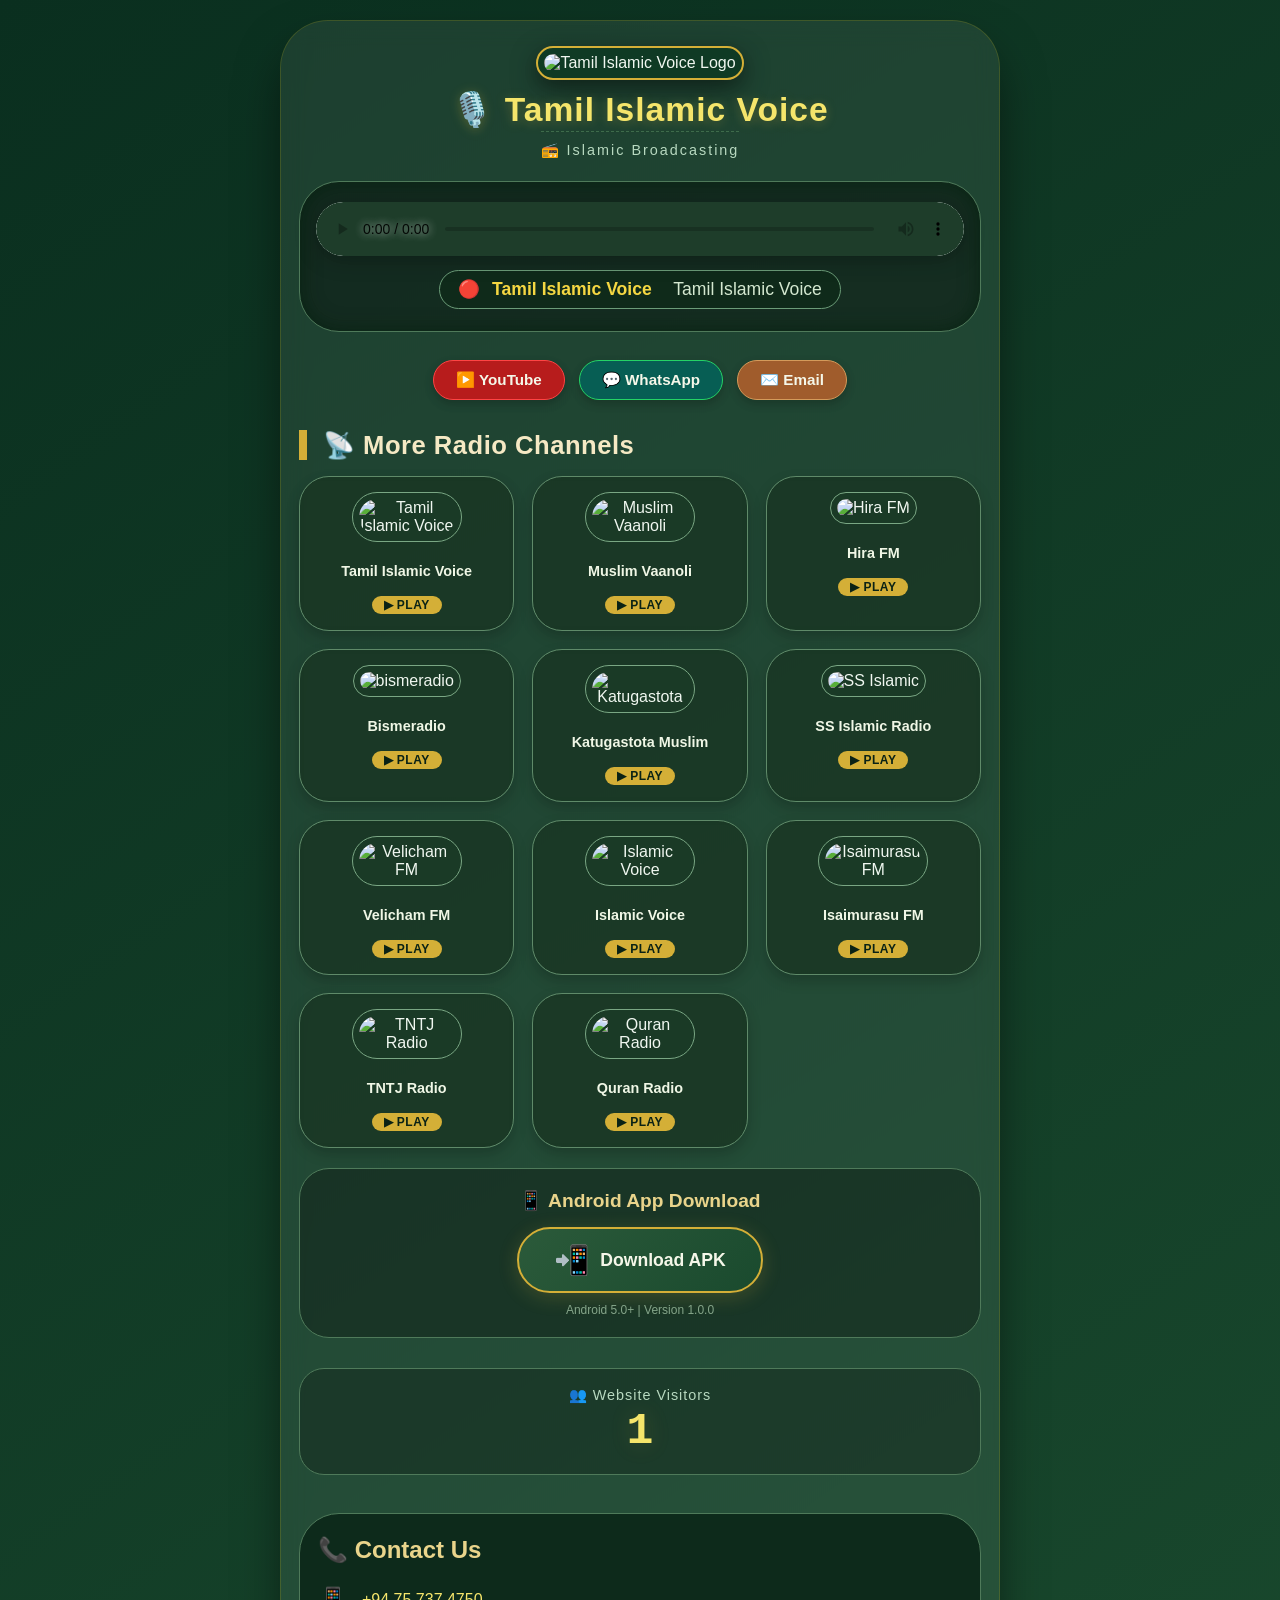
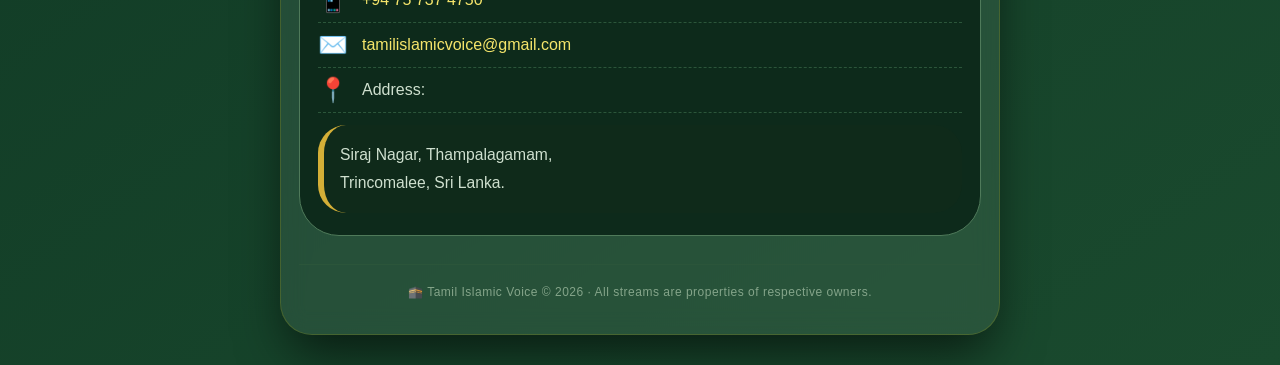
==== index.html @ 60c8330a "Update index.html" ====
<!DOCTYPE html>
<html lang="en">
<head>
    <meta charset="UTF-8">
    <meta name="viewport" content="width=device-width, initial-scale=1.0, maximum-scale=1.0, user-scalable=yes">
    <title>Tamil Islamic Voice - Live Radio</title>
    
    <!-- Favicon -->
    <link rel="icon" type="image/png" sizes="32x32" href="https://i.ibb.co/j9cNH1jT/Gemini-Generated-Image-d5wlnid5wlnid5wl.png">
    <link rel="apple-touch-icon" sizes="180x180" href="https://i.ibb.co/j9cNH1jT/Gemini-Generated-Image-d5wlnid5wlnid5wl.png">
    <link rel="shortcut icon" href="https://i.ibb.co/j9cNH1jT/Gemini-Generated-Image-d5wlnid5wlnid5wl.png">
    
    <!-- Android App Download Meta Tags -->
    <meta name="mobile-web-app-capable" content="yes">
    <meta name="apple-mobile-web-app-capable" content="yes">
    <meta name="apple-mobile-web-app-status-bar-style" content="black-translucent">
    
    <style>
        * {
            margin: 0;
            padding: 0;
            box-sizing: border-box;
            font-family: 'Segoe UI', Tahoma, Geneva, Verdana, sans-serif;
        }

        body {
            background: linear-gradient(145deg, #0a2f1f 0%, #1a4a2e 100%);
            color: #f0f7f0;
            padding: 20px 15px 30px;
            min-height: 100vh;
        }

        /* Main Container */
        .container {
            max-width: 720px;
            margin: 0 auto;
            background: rgba(255, 255, 255, 0.07);
            backdrop-filter: blur(12px);
            -webkit-backdrop-filter: blur(12px);
            border-radius: 48px 48px 32px 32px;
            padding: 25px 18px 35px;
            box-shadow: 0 25px 50px -8px rgba(0, 0, 0, 0.6);
            border: 1px solid rgba(255, 215, 0, 0.15);
        }

        /* Header Logo & Title */
        .header {
            text-align: center;
            margin-bottom: 18px;
        }

        .header img {
            width: 100%;
            max-width: 280px;
            height: auto;
            border-radius: 32px;
            box-shadow: 0 8px 24px rgba(0, 0, 0, 0.5);
            border: 2px solid #d4af37;
            background: #0f3a24;
            padding: 6px;
        }

        .radio-name {
            font-size: 2.1rem;
            font-weight: 700;
            letter-spacing: 1px;
            color: #f5e56b;
            text-shadow: 0 2px 12px rgba(212, 175, 55, 0.3);
            margin-top: 10px;
            word-break: break-word;
        }

        .sub-caption {
            font-size: 0.9rem;
            color: #b8d9c0;
            margin-top: 2px;
            letter-spacing: 2px;
            border-top: 1px dashed #3e6b4b;
            padding-top: 10px;
            display: inline-block;
        }

        /* Main Player Card */
        .player-card {
            background: rgba(0, 0, 0, 0.35);
            border-radius: 40px;
            padding: 20px 16px 22px;
            margin: 22px 0 28px;
            border: 1px solid #4f7a5a;
            box-shadow: inset 0 0 20px rgba(0, 30, 10, 0.6);
        }

        .player-card audio {
            width: 100%;
            height: 54px;
            border-radius: 60px;
            outline: none;
            background: #1e3d2a;
            filter: drop-shadow(0 4px 10px #00000044);
        }

        .player-card audio::-webkit-media-controls-panel {
            background: #1e3d2a;
            border-radius: 60px;
        }

        .now-playing {
            display: flex;
            align-items: center;
            gap: 12px;
            justify-content: center;
            margin-top: 10px;
            font-size: 1.1rem;
            color: #d4e8d0;
            background: #0f2a1a;
            padding: 8px 18px;
            border-radius: 60px;
            width: fit-content;
            margin-left: auto;
            margin-right: auto;
            border: 1px solid #6b9c78;
        }

        .now-playing span {
            color: #f5d742;
            font-weight: 600;
        }

        /* Buttons Row */
        .action-row {
            display: flex;
            flex-wrap: wrap;
            justify-content: center;
            gap: 14px;
            margin: 16px 0 24px;
        }

        .action-btn {
            background: #2b5a3a;
            padding: 10px 22px;
            border-radius: 60px;
            text-decoration: none;
            color: #f5f7e9;
            font-weight: 600;
            font-size: 0.95rem;
            display: inline-flex;
            align-items: center;
            gap: 8px;
            border: 1px solid #7daa87;
            transition: 0.25s ease;
            box-shadow: 0 4px 10px #00000033;
        }

        .action-btn i {
            font-size: 1.2rem;
        }

        .action-btn:hover {
            background: #3c7a4e;
            transform: scale(1.02);
            border-color: #e4c348;
        }

        .whatsapp-btn {
            background: #075e54;
            border-color: #25d366;
        }

        .whatsapp-btn:hover {
            background: #128c7e;
        }

        .youtube-btn {
            background: #b71c1c;
            border-color: #ff4444;
        }

        .youtube-btn:hover {
            background: #d32f2f;
        }

        /* Channel Grid */
        .section-title {
            font-size: 1.6rem;
            font-weight: 700;
            margin: 30px 0 16px;
            border-left: 8px solid #d4af37;
            padding-left: 16px;
            color: #f5e9c4;
            letter-spacing: 0.5px;
        }

        .channel-grid {
            display: grid;
            grid-template-columns: repeat(auto-fill, minmax(160px, 1fr));
            gap: 18px;
            margin-bottom: 18px;
        }

        .channel-card {
            background: rgba(20, 48, 30, 0.75);
            backdrop-filter: blur(4px);
            border-radius: 30px;
            padding: 15px 8px 16px;
            text-align: center;
            border: 1px solid #5f8a69;
            transition: 0.2s ease;
            box-shadow: 0 6px 14px #00000033;
            cursor: pointer;
        }

        .channel-card:hover {
            transform: translateY(-5px);
            background: #2f5e3f;
            border-color: #d4af37;
        }

        .channel-card img {
            width: 100%;
            max-width: 110px;
            height: auto;
            aspect-ratio: 1/1;
            object-fit: contain;
            border-radius: 30px;
            background: #1a3a26;
            padding: 6px;
            margin-bottom: 8px;
            border: 1px solid #7aa784;
        }

        .channel-card .ch-name {
            font-size: 0.9rem;
            font-weight: 600;
            color: #f0f7e6;
            line-height: 1.3;
            word-break: break-word;
            min-height: 42px;
            display: flex;
            align-items: center;
            justify-content: center;
        }

        .play-icon {
            font-size: 0.75rem;
            background: #d4af37;
            color: #0a2215;
            padding: 2px 12px;
            border-radius: 40px;
            display: inline-block;
            margin-top: 4px;
            font-weight: 700;
            letter-spacing: 0.5px;
        }

        /* Contact & Address */
        .contact-section {
            margin-top: 38px;
            background: #0d2a1b;
            border-radius: 40px;
            padding: 22px 18px;
            border: 1px solid #4f7a5a;
        }

        .contact-section h3 {
            color: #e9d48b;
            font-size: 1.5rem;
            margin-bottom: 14px;
            display: flex;
            align-items: center;
            gap: 10px;
        }

        .contact-item {
            display: flex;
            align-items: center;
            gap: 14px;
            font-size: 1rem;
            padding: 8px 0;
            border-bottom: 1px dashed #2b553a;
            color: #d6e8d0;
        }

        .contact-item:last-child {
            border-bottom: none;
        }

        .contact-item a {
            color: #f5e56b;
            text-decoration: none;
            font-weight: 500;
        }

        .contact-item a:hover {
            text-decoration: underline;
            color: #fff5b0;
        }

        .address-box {
            margin-top: 12px;
            background: #0f2a1a;
            padding: 16px 16px;
            border-radius: 28px;
            border-left: 6px solid #d4af37;
            font-style: normal;
            line-height: 1.8;
            font-size: 0.98rem;
            color: #cfe0cf;
        }

        .footer-note {
            text-align: center;
            margin-top: 28px;
            font-size: 0.75rem;
            color: #85a58a;
            letter-spacing: 0.5px;
            border-top: 1px solid #2b553a;
            padding-top: 20px;
        }

        /* ============================================
           VISITOR COUNTER - ABOVE CONTACT US
           ============================================ */
        .visitor-counter {
            margin-top: 30px;
            padding: 18px 15px;
            background: rgba(0, 0, 0, 0.25);
            border-radius: 25px;
            border: 1px solid #4f7a5a;
            text-align: center;
        }

        .visitor-counter .counter-label {
            color: #b8d9c0;
            font-size: 0.9rem;
            letter-spacing: 1px;
        }

        .visitor-counter .counter-number {
            font-size: 2.8rem;
            font-weight: 700;
            color: #f5e56b;
            text-shadow: 0 0 25px rgba(212, 175, 55, 0.2);
            font-family: 'Courier New', monospace;
            margin-top: 2px;
        }

        .visitor-counter .counter-number .digit {
            display: inline-block;
            min-width: 35px;
            animation: countPulse 0.3s ease;
        }

        @keyframes countPulse {
            0% { transform: scale(0.8); opacity: 0.5; }
            50% { transform: scale(1.2); }
            100% { transform: scale(1); opacity: 1; }
        }

        /* ============================================
           ANDROID APP DOWNLOAD - BOTTOM SECTION
           ============================================ */
        .android-download-section {
            margin-top: 20px;
            padding: 20px 16px;
            background: rgba(0, 0, 0, 0.3);
            border-radius: 30px;
            border: 1px solid #4f7a5a;
            text-align: center;
        }

        .android-download-section h4 {
            color: #e9d48b;
            font-size: 1.2rem;
            margin-bottom: 15px;
        }

        .android-download-section .download-bottom-btn {
            display: inline-flex;
            align-items: center;
            gap: 10px;
            background: linear-gradient(135deg, #2b5a3a, #1a4a2e);
            padding: 14px 35px;
            border-radius: 60px;
            border: 2px solid #d4af37;
            color: #f5f7e9;
            text-decoration: none;
            font-weight: 700;
            font-size: 1.1rem;
            transition: all 0.3s ease;
            box-shadow: 0 4px 20px rgba(212, 175, 55, 0.2);
        }

        .android-download-section .download-bottom-btn:hover {
            background: linear-gradient(135deg, #3c7a4e, #2b5a3a);
            transform: scale(1.05);
            box-shadow: 0 6px 30px rgba(212, 175, 55, 0.4);
        }

        .android-download-section .download-bottom-btn .btn-icon {
            font-size: 1.8rem;
        }

        /* responsive */
        @media (max-width: 480px) {
            .container {
                padding: 16px 10px 22px;
            }
            .radio-name {
                font-size: 1.7rem;
            }
            .channel-grid {
                grid-template-columns: repeat(2, 1fr);
                gap: 12px;
            }
            .action-row {
                gap: 10px;
            }
            .action-btn {
                font-size: 0.8rem;
                padding: 8px 14px;
            }
            .player-card audio {
                height: 48px;
            }
            .visitor-counter .counter-number {
                font-size: 2.2rem;
            }
            .android-download-section .download-bottom-btn {
                font-size: 0.95rem;
                padding: 12px 25px;
            }
            .android-download-section .download-bottom-btn .btn-icon {
                font-size: 1.5rem;
            }
        }

        @media (max-width: 380px) {
            .channel-grid {
                grid-template-columns: 1fr 1fr;
                gap: 8px;
            }
            .channel-card img {
                max-width: 80px;
            }
            .visitor-counter .counter-number {
                font-size: 1.8rem;
            }
            .android-download-section .download-bottom-btn {
                font-size: 0.85rem;
                padding: 10px 18px;
            }
            .android-download-section .download-bottom-btn .btn-icon {
                font-size: 1.3rem;
            }
        }
    </style>
</head>
<body>

<div class="container">

    <!-- HEADER -->
    <div class="header">
        <img src="https://i.ibb.co/j9cNH1jT/Gemini-Generated-Image-d5wlnid5wlnid5wl.png" alt="Tamil Islamic Voice Logo">
        <div class="radio-name">🎙️ Tamil Islamic Voice</div>
        <div class="sub-caption">📻 Islamic Broadcasting</div>
    </div>

    <!-- MAIN PLAYER (AUTOPLAY) -->
    <div class="player-card">
        <audio id="mainAudio" controls autoplay>
            <source src="https://stream.muslimvanoli.com:1035/stream" type="audio/mpeg">
            Your browser does not support the audio element.
        </audio>
        <div class="now-playing">
            🔴 <span>Live</span> &nbsp; Tamil Islamic Voice
        </div>
    </div>

    <!-- ACTION BUTTONS -->
    <div class="action-row">
        <a href="https://www.youtube.com/@tamilmuslimtvchannel" target="_blank" class="action-btn youtube-btn">
            ▶️ YouTube
        </a>
        <a href="https://wa.me/94757374750" target="_blank" class="action-btn whatsapp-btn">
            💬 WhatsApp
        </a>
        <a href="mailto:tamilislamicvoice@gmail.com" class="action-btn" style="background:#a05c2c;border-color:#d49a5a;">
            ✉️ Email
        </a>
    </div>

    <!-- ALL RADIO CHANNELS -->
    <div class="section-title">📡 More Radio Channels</div>
    <div class="channel-grid" id="channelGrid">
         <!-- Tamil Islamic Voice -->
        <div class="channel-card" data-url="https://stream.zeno.fm/v6mwdn1kcd0uv">
            <img src="https://i.ibb.co/j9cNH1jT/Gemini-Generated-Image-d5wlnid5wlnid5wl.png" alt="Tamil Islamic Voice">
            <div class="ch-name">Tamil Islamic Voice</div>
            <span class="play-icon">▶ PLAY</span>
        </div>
        <!-- Muslim Vaanoli  (Main) -->
        <div class="channel-card" data-url="https://stream.muslimvanoli.com:1035/stream">
            <img src="https://i.ibb.co/LDsZ49gy/Gemini-Generated-Image-ykk8y4ykk8y4ykk8.png" alt="Muslim Vaanoli">
            <div class="ch-name">Muslim Vaanoli</div>
            <span class="play-icon">▶ PLAY</span>
        </div>
        <!-- Hira FM -->
        <div class="channel-card" data-url="https://hiramediacanada.radioca.st/stream">
            <img src="https://i.ibb.co/jtCjx0m/Gemini-Generated-Image-rwe43grwe43grwe4.png" alt="Hira FM">
            <div class="ch-name">Hira FM</div>
            <span class="play-icon">▶ PLAY</span>
        </div>
        <!-- bismeradio -->
        <div class="channel-card" data-url="https://stream.rcs.revma.com/pcr8x50uty8uv">
            <img src="https://i.ibb.co/j9F9JQnc/Gemini-Generated-Image-okxtetokxtetokxt.png" alt="bismeradio">
            <div class="ch-name">Bismeradio</div>
            <span class="play-icon">▶ PLAY</span>
        </div>
         <!-- Katugastota Muslim Radio -->
        <div class="channel-card" data-url="https://stream.zeno.fm/uxg9gmcarchvv">
            <img src="https://i.ibb.co/b5wdYY5p/Gemini-Generated-Image-9oz6xm9oz6xm9oz6.png" alt="Katugastota">
            <div class="ch-name">Katugastota Muslim</div>
            <span class="play-icon">▶ PLAY</span>
        </div>
        <!-- SS Islamic Radio -->
        <div class="channel-card" data-url="https://cast6.asurahosting.com/proxy/islamicradio/stream">
            <img src="https://i.ibb.co/ychsQwcr/Gemini-Generated-Image-o4oyoqo4oyoqo4oy.png" alt="SS Islamic">
            <div class="ch-name">SS Islamic Radio</div>
            <span class="play-icon">▶ PLAY</span>
        </div>
        <!-- Velicham FM -->
        <div class="channel-card" data-url="https://stream.muslimvanoli.com:1105/stream">
            <img src="https://i.ibb.co/jvw1HRmb/Gemini-Generated-Image-ri04furi04furi04.png" alt="Velicham FM">
            <div class="ch-name">Velicham FM</div>
            <span class="play-icon">▶ PLAY</span>
        </div>
         <!-- Islamic Voice  -->
        <div class="channel-card" data-url="https://cast6.asurahosting.com/proxy/islamicradio/stream">
            <img src="https://i.ibb.co/0RgrY0dY/Gemini-Generated-Image-m9cfhem9cfhem9cf.png" alt="Islamic Voice">
            <div class="ch-name">Islamic Voice</div>
            <span class="play-icon">▶ PLAY</span>
        </div>
             <!-- Isaimurasu FM  -->
        <div class="channel-card" data-url="https://usa8.fastcast4u.com/proxy/isaimurasufm?mp=/1">
           <img src="https://i.ibb.co/8DKhZ3Sf/Gemini-Generated-Image-ogrgjaogrgjaogrg.png" alt="Isaimurasu FM">
            <div class="ch-name">Isaimurasu FM</div>
            <span class="play-icon">▶ PLAY</span>
        </div>
        <!-- TNTJ Radio -->
        <div class="channel-card" data-url="https://stream.zeno.fm/6fhdur9wn0hvv">
            <img src="https://i.ibb.co/rfppCmfZ/Gemini-Generated-Image-hkbd6chkbd6chkbd.jpg" alt="TNTJ Radio">
            <div class="ch-name">TNTJ Radio</div>
            <span class="play-icon">▶ PLAY</span>
        </div>
         <!-- Quran Radio -->
        <div class="channel-card" data-url="https://qurango.net/radio/tarateel">
            <img src="https://i.ibb.co/5gWP1MJv/Gemini-Generated-Image-s2y0ims2y0ims2y0.png" alt="Quran Radio">
            <div class="ch-name">Quran Radio</div>
            <span class="play-icon">▶ PLAY</span>
        </div>
    </div>

    <!-- ANDROID APP DOWNLOAD -->
    <div class="android-download-section">
        <h4>📱 Android App Download</h4>
        <a href="https://github.com/Nisathcxd97/APP/raw/refs/heads/main/TIV(1).apk" class="download-bottom-btn" target="_blank">
            <span class="btn-icon">📲</span>
            Download APK
        </a>
        <div style="margin-top: 10px; font-size: 0.75rem; color: #85a58a;">
            Android 5.0+ | Version 1.0.0
        </div>
    </div>

    <!-- ==========================================
         VISITOR COUNTER - ABOVE CONTACT US
         ========================================== -->
    <div class="visitor-counter">
        <div class="counter-label">👥 Website Visitors</div>
        <div class="counter-number" id="visitorCount">0</div>
    </div>

    <!-- CONTACT & ADDRESS -->
    <div class="contact-section" id="contactSection">
        <h3>📞 Contact Us</h3>
        <div class="contact-item">
            <span style="font-size:1.5rem;">📱</span>
            <a href="https://wa.me/94757374750" target="_blank">+94 75 737 4750</a>
        </div>
        <div class="contact-item">
            <span style="font-size:1.5rem;">✉️</span>
            <a href="mailto:tamilislamicvoice@gmail.com">tamilislamicvoice@gmail.com</a>
        </div>
        <div class="contact-item">
            <span style="font-size:1.5rem;">📍</span>
            <span style="color:#cfe0cf;">Address:</span>
        </div>
        <div class="address-box">
            Siraj Nagar, Thampalagamam,<br>
            Trincomalee, Sri Lanka.
        </div>
    </div>

    <div class="footer-note">
        🕋 Tamil Islamic Voice © 2026 · All streams are properties of respective owners.
    </div>

</div>

<!-- JAVASCRIPT: Channel click to change main audio + Visitor Counter -->
<script>
    (function() {
        const mainAudio = document.getElementById('mainAudio');
        const channelCards = document.querySelectorAll('.channel-card');
        const nowPlayingSpan = document.querySelector('.now-playing span');

        // ============================================
        // VISITOR COUNTER - Using localStorage
        // ============================================
        function updateVisitorCounter() {
            const counterElement = document.getElementById('visitorCount');
            if (!counterElement) return;

            // Get current count from localStorage
            let count = parseInt(localStorage.getItem('tiv_visitor_count')) || 0;
            
            // Check if this is a new visit (session based)
            const sessionKey = 'tiv_visitor_session';
            const today = new Date().toDateString();
            const sessionData = sessionStorage.getItem(sessionKey);
            
            let isNewVisit = false;
            
            if (!sessionData) {
                // New session - count as new visit
                isNewVisit = true;
                sessionStorage.setItem(sessionKey, today);
            } else if (sessionData !== today) {
                // New day - count as new visit
                isNewVisit = true;
                sessionStorage.setItem(sessionKey, today);
            }

            // If it's a new visit, increment the counter
            if (isNewVisit) {
                count += 1;
                localStorage.setItem('tiv_visitor_count', count.toString());
            }

            // Animate the counter
            animateCounter(counterElement, count);
        }

        function animateCounter(element, targetValue) {
            const startValue = 0;
            const duration = 800; // ms
            const startTime = performance.now();

            function updateCounter(currentTime) {
                const elapsed = currentTime - startTime;
                const progress = Math.min(elapsed / duration, 1);
                
                // Ease out cubic
                const eased = 1 - Math.pow(1 - progress, 3);
                const currentValue = Math.floor(startValue + (targetValue - startValue) * eased);
                
                // Format with commas
                element.textContent = currentValue.toLocaleString();
                
                if (progress < 1) {
                    requestAnimationFrame(updateCounter);
                } else {
                    element.textContent = targetValue.toLocaleString();
                }
            }

            requestAnimationFrame(updateCounter);
        }

        // Initialize visitor counter on page load
        updateVisitorCounter();

        // ============================================
        // PLAYER FUNCTIONALITY
        // ============================================

        // function to update the player
        function playChannel(url, channelName) {
            if (!url) return;
            // change src
            mainAudio.src = url;
            mainAudio.load();
            mainAudio.play().catch(err => {
                console.warn('Autoplay blocked or stream issue:', err);
                // still update UI
            });
            // update now playing text
            if (nowPlayingSpan && channelName) {
                nowPlayingSpan.textContent = channelName;
            } else if (nowPlayingSpan) {
                nowPlayingSpan.textContent = 'Live';
            }
        }

        // Add click listeners to channel cards
        channelCards.forEach(card => {
            card.addEventListener('click', function(e) {
                const url = this.getAttribute('data-url');
                const nameElement = this.querySelector('.ch-name');
                let channelName = nameElement ? nameElement.innerText : 'Radio';
                // special case if name is empty
                if (!channelName || channelName.trim() === '') channelName = 'Radio';
                playChannel(url, channelName);
                // optional: highlight effect
                this.style.borderColor = '#f5d742';
                setTimeout(() => {
                    this.style.borderColor = '#5f8a69';
                }, 600);
            });
        });

        // set initial now playing name
        if (nowPlayingSpan) {
            nowPlayingSpan.textContent = 'Tamil Islamic Voice';
        }

        // handle autoplay fallback (some browsers block)
        window.addEventListener('load', function() {
            // ensure main audio is playing
            mainAudio.play().catch(() => {
                // if autoplay blocked, show a subtle hint?
                console.log('Autoplay was blocked by browser. Click any channel to play.');
            });
        });

        // Fix for iOS / Safari: autoplay may need user interaction
        // we add a one-tap listener on body to start audio if not playing
        document.body.addEventListener('touchstart', function initAudio() {
            if (mainAudio.paused) {
                mainAudio.play().catch(() => {});
            }
            // remove listener after first touch
            document.body.removeEventListener('touchstart', initAudio);
        }, { once: true });

        // also for click (desktop)
        document.body.addEventListener('click', function initAudioClick() {
            if (mainAudio.paused) {
                mainAudio.play().catch(() => {});
            }
            document.body.removeEventListener('click', initAudioClick);
        }, { once: true });

        console.log('📻 Tamil Islamic Voice - Live Radio');
        console.log('👥 Visitor Counter active');

    })();
</script>

</body>
</html>
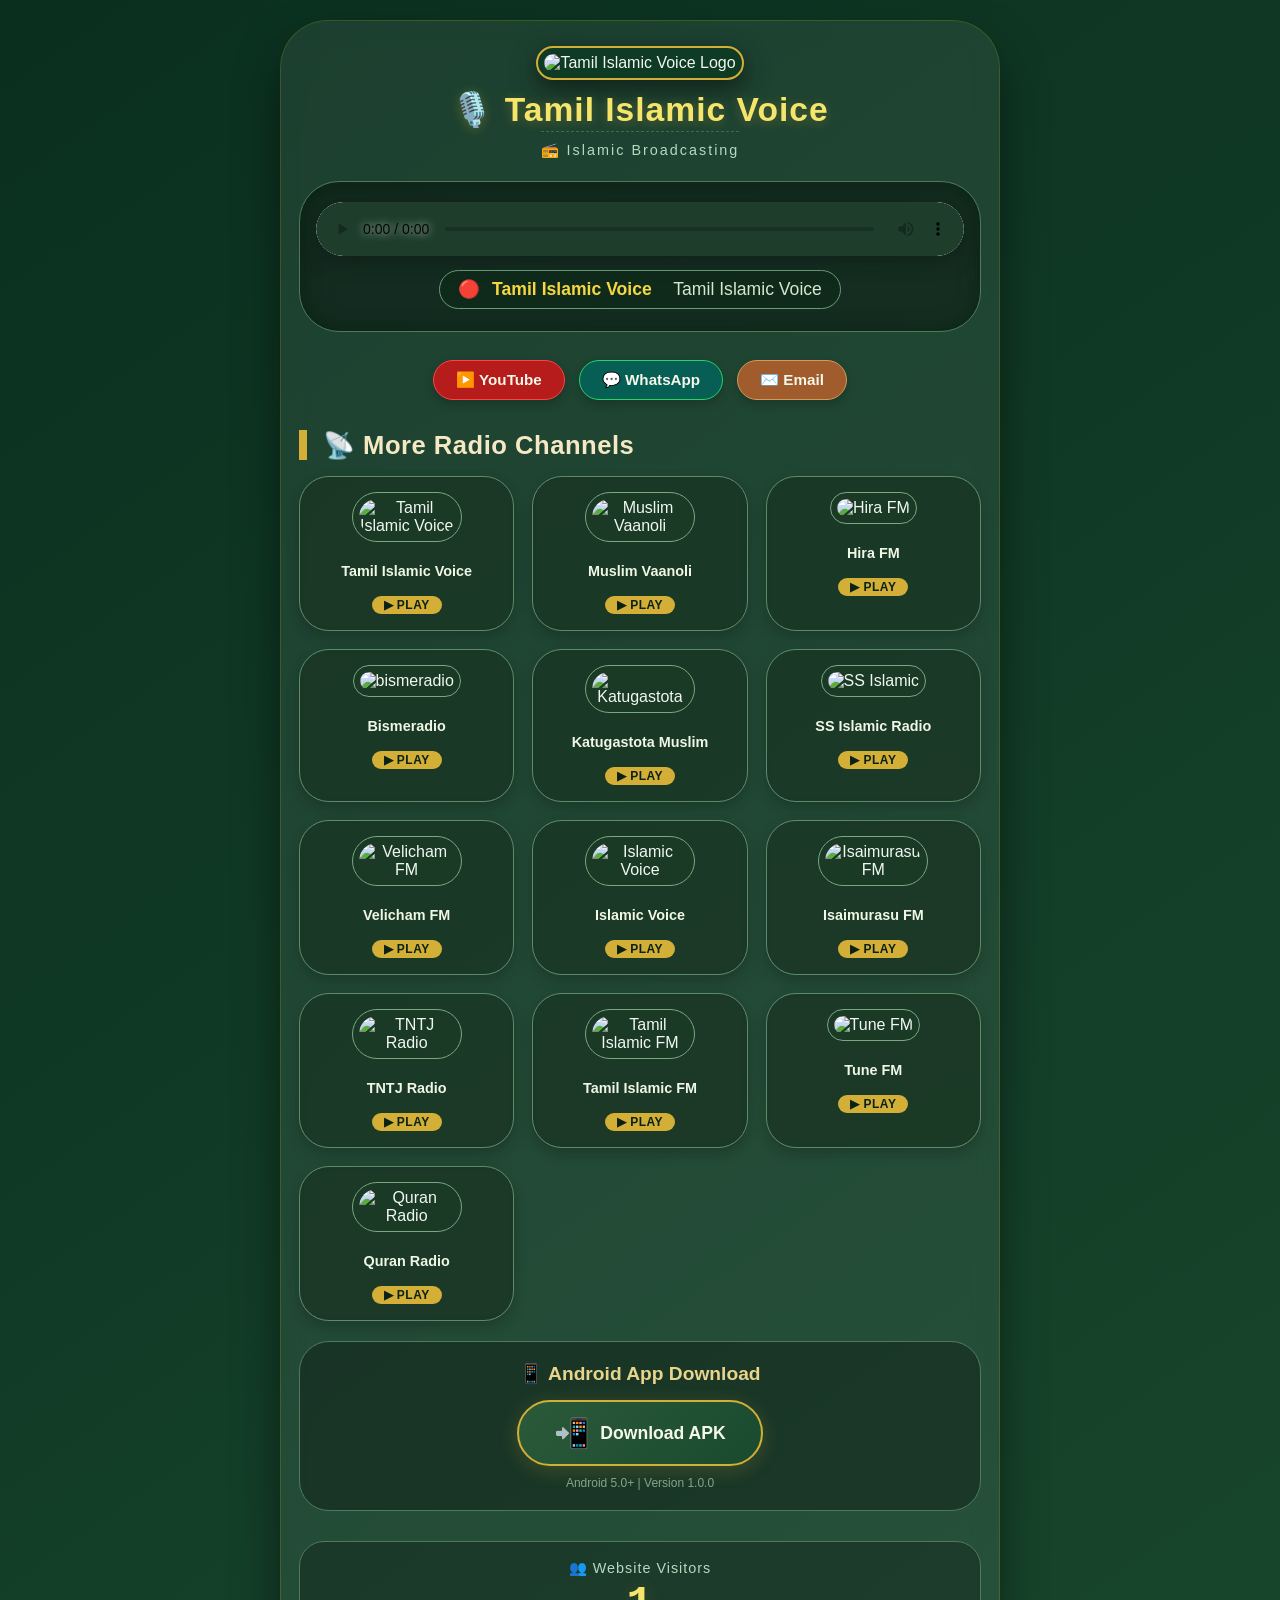
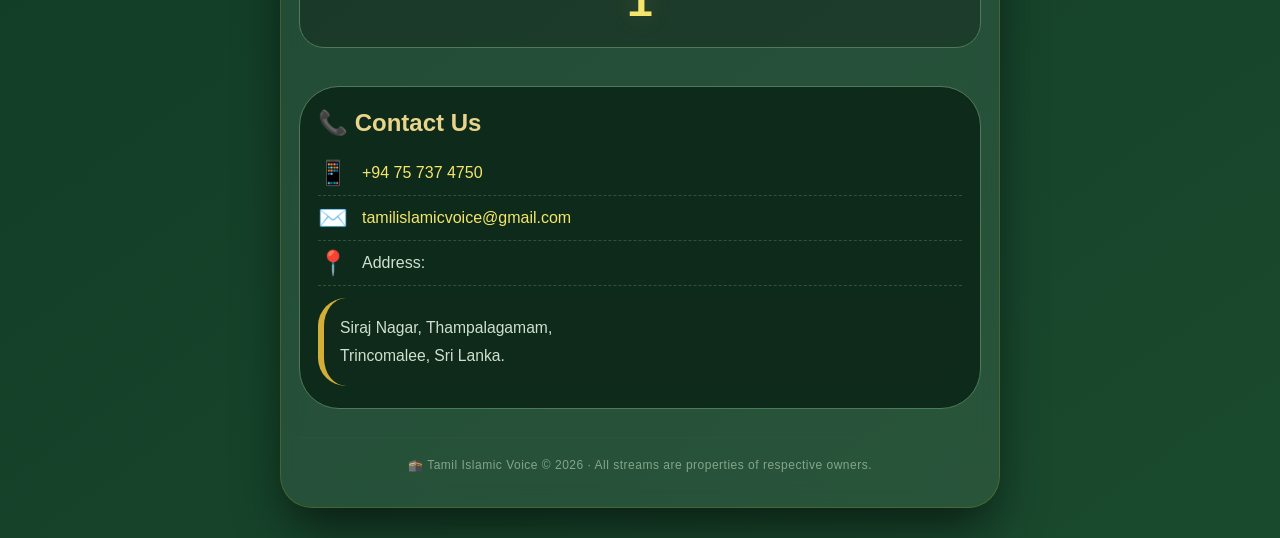
==== commit 77cad91c: "Update index.html" ====
--- a/index.html
+++ b/index.html
@@ -535,7 +535,7 @@
             <div class="ch-name">Velicham FM</div>
             <span class="play-icon">▶ PLAY</span>
         </div>
-         <!-- Islamic Voice  -->
+         <!-- Islamic Radio  -->
         <div class="channel-card" data-url="https://cast6.asurahosting.com/proxy/islamicradio/stream">
             <img src="https://i.ibb.co/0RgrY0dY/Gemini-Generated-Image-m9cfhem9cfhem9cf.png" alt="Islamic Voice">
             <div class="ch-name">Islamic Voice</div>
@@ -551,6 +551,18 @@
         <div class="channel-card" data-url="https://stream.zeno.fm/6fhdur9wn0hvv">
             <img src="https://i.ibb.co/rfppCmfZ/Gemini-Generated-Image-hkbd6chkbd6chkbd.jpg" alt="TNTJ Radio">
             <div class="ch-name">TNTJ Radio</div>
+            <span class="play-icon">▶ PLAY</span>
+        </div>
+             <!-- Tamil Islamic FM -->
+        <div class="channel-card" data-url="https://stream-53.zeno.fm/eeaw632er2zuv">
+            <img src="https://i.ibb.co/gFSNnmg2/Gemini-Generated-Image-u488fqu488fqu488.jpg" alt="Tamil Islamic FM">
+            <div class="ch-name">Tamil Islamic FM</div>
+            <span class="play-icon">▶ PLAY</span>
+        </div>
+                <!-- Tune FM -->
+        <div class="channel-card" data-url="https://stream.zeno.fm/d9peqk1rpwzuv">
+            <img src="https://i.ibb.co/SDvwWBsb/Gemini-Generated-Image-4ai9nf4ai9nf4ai9-1.jpg" alt="Tune FM">
+            <div class="ch-name">Tune FM</div>
             <span class="play-icon">▶ PLAY</span>
         </div>
          <!-- Quran Radio -->
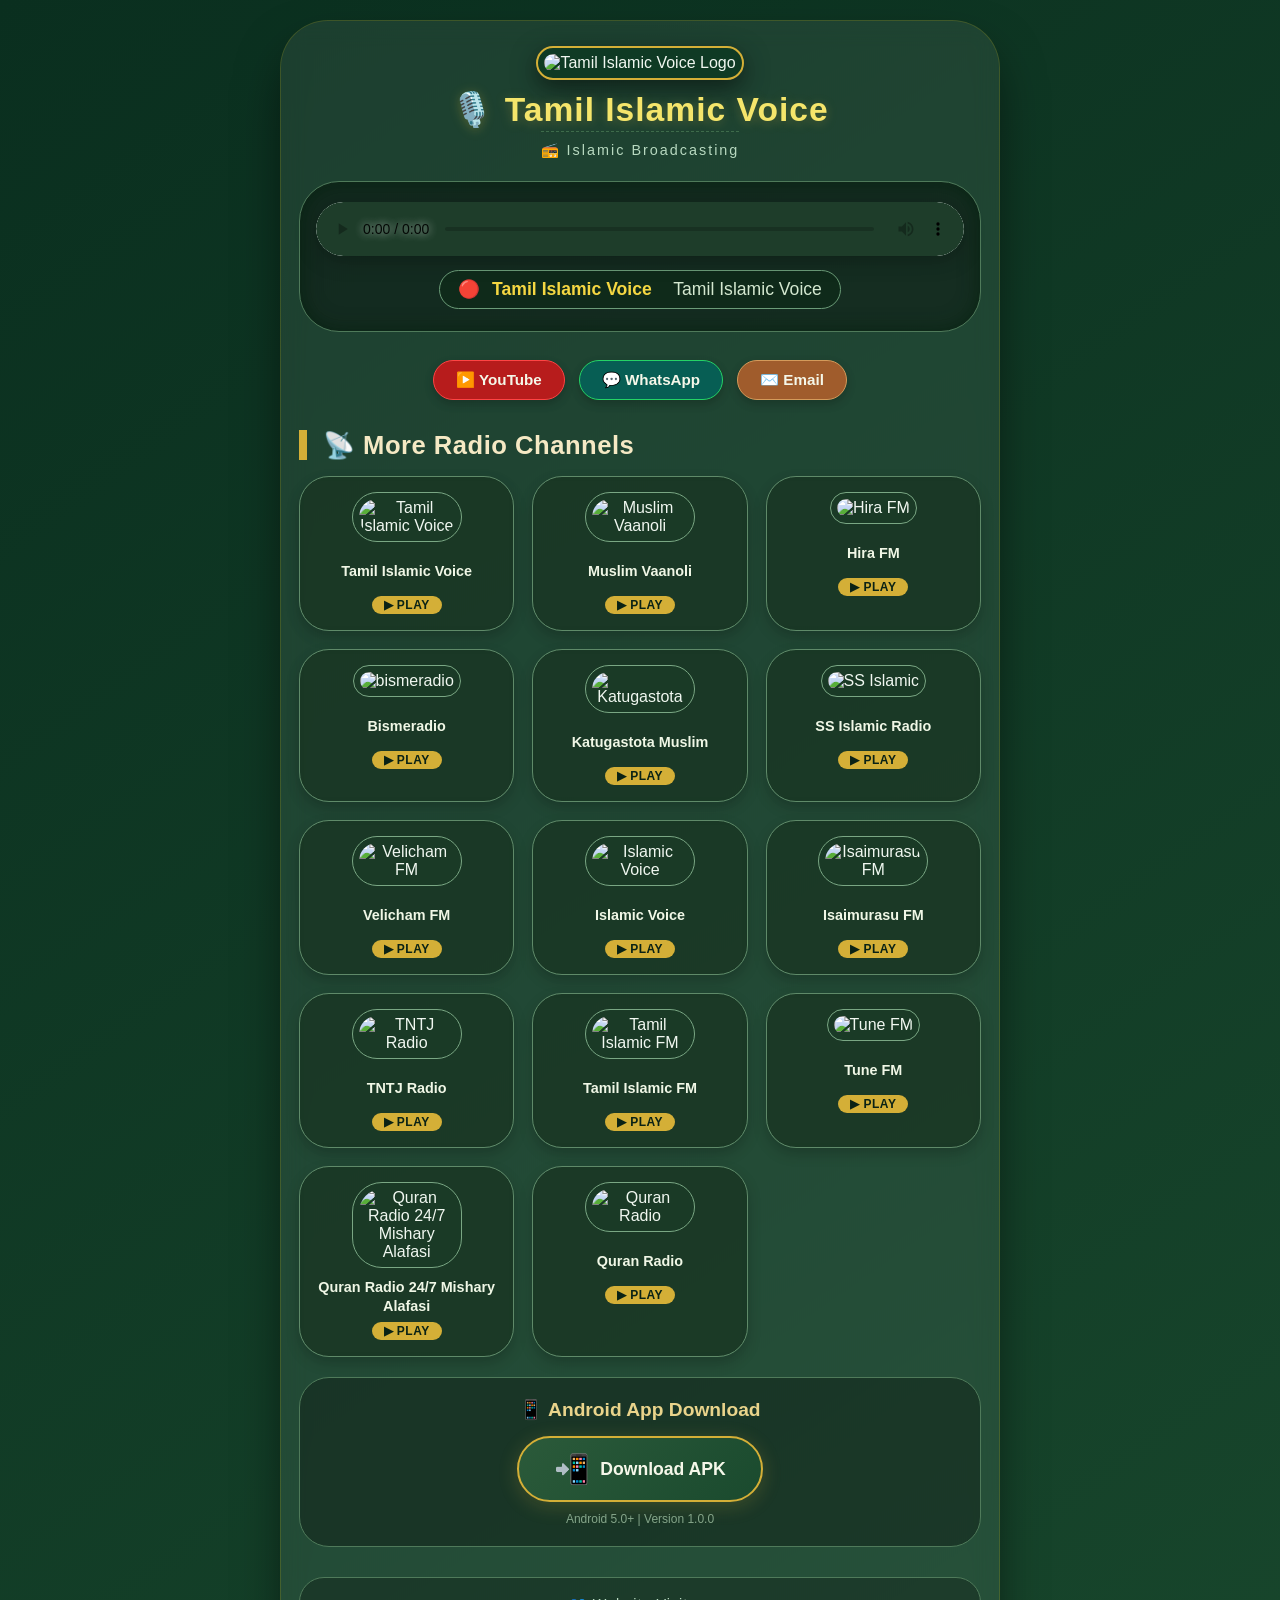
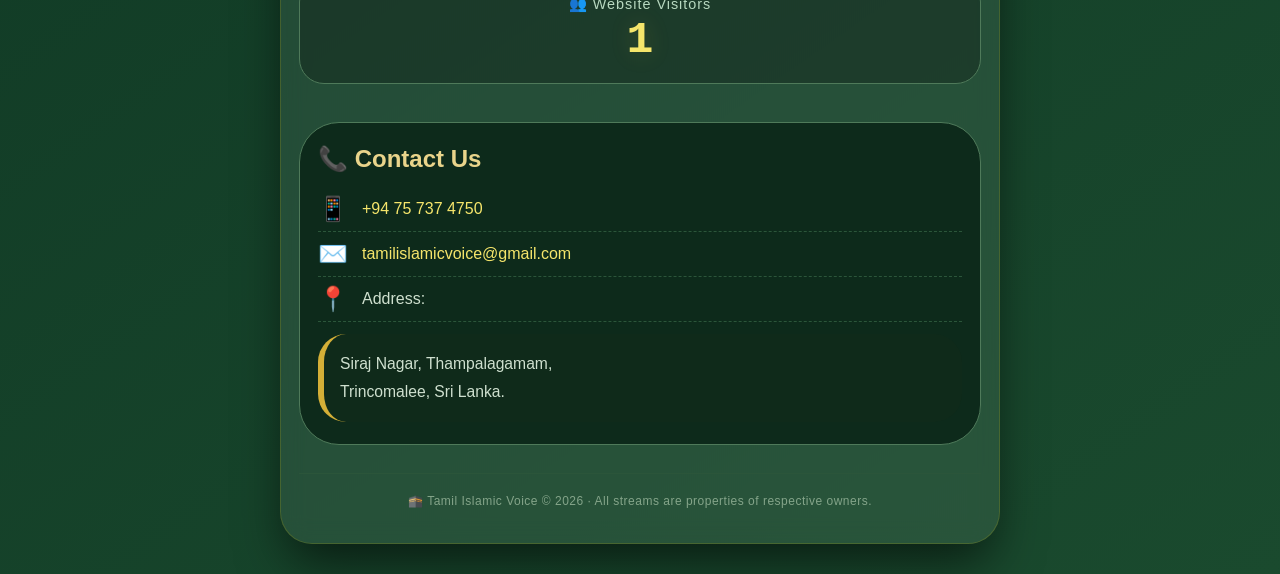
==== commit b7a32185: "Update index.html" ====
--- a/index.html
+++ b/index.html
@@ -564,6 +564,11 @@
             <img src="https://i.ibb.co/SDvwWBsb/Gemini-Generated-Image-4ai9nf4ai9nf4ai9-1.jpg" alt="Tune FM">
             <div class="ch-name">Tune FM</div>
             <span class="play-icon">▶ PLAY</span>
+        </div>     <!-- Quran Radio 24/7 Mishary Alafasi -->
+        <div class="channel-card" data-url="https://backup.qurango.net/radio/mishary_alafasi">
+            <img src="https://i.ibb.co/dJs7btXm/Gemini-Generated-Image-p0phw9p0phw9p0ph.jpg" alt="Quran Radio 24/7 Mishary Alafasi">
+            <div class="ch-name">Quran Radio 24/7 Mishary Alafasi</div>
+            <span class="play-icon">▶ PLAY</span>
         </div>
          <!-- Quran Radio -->
         <div class="channel-card" data-url="https://qurango.net/radio/tarateel">
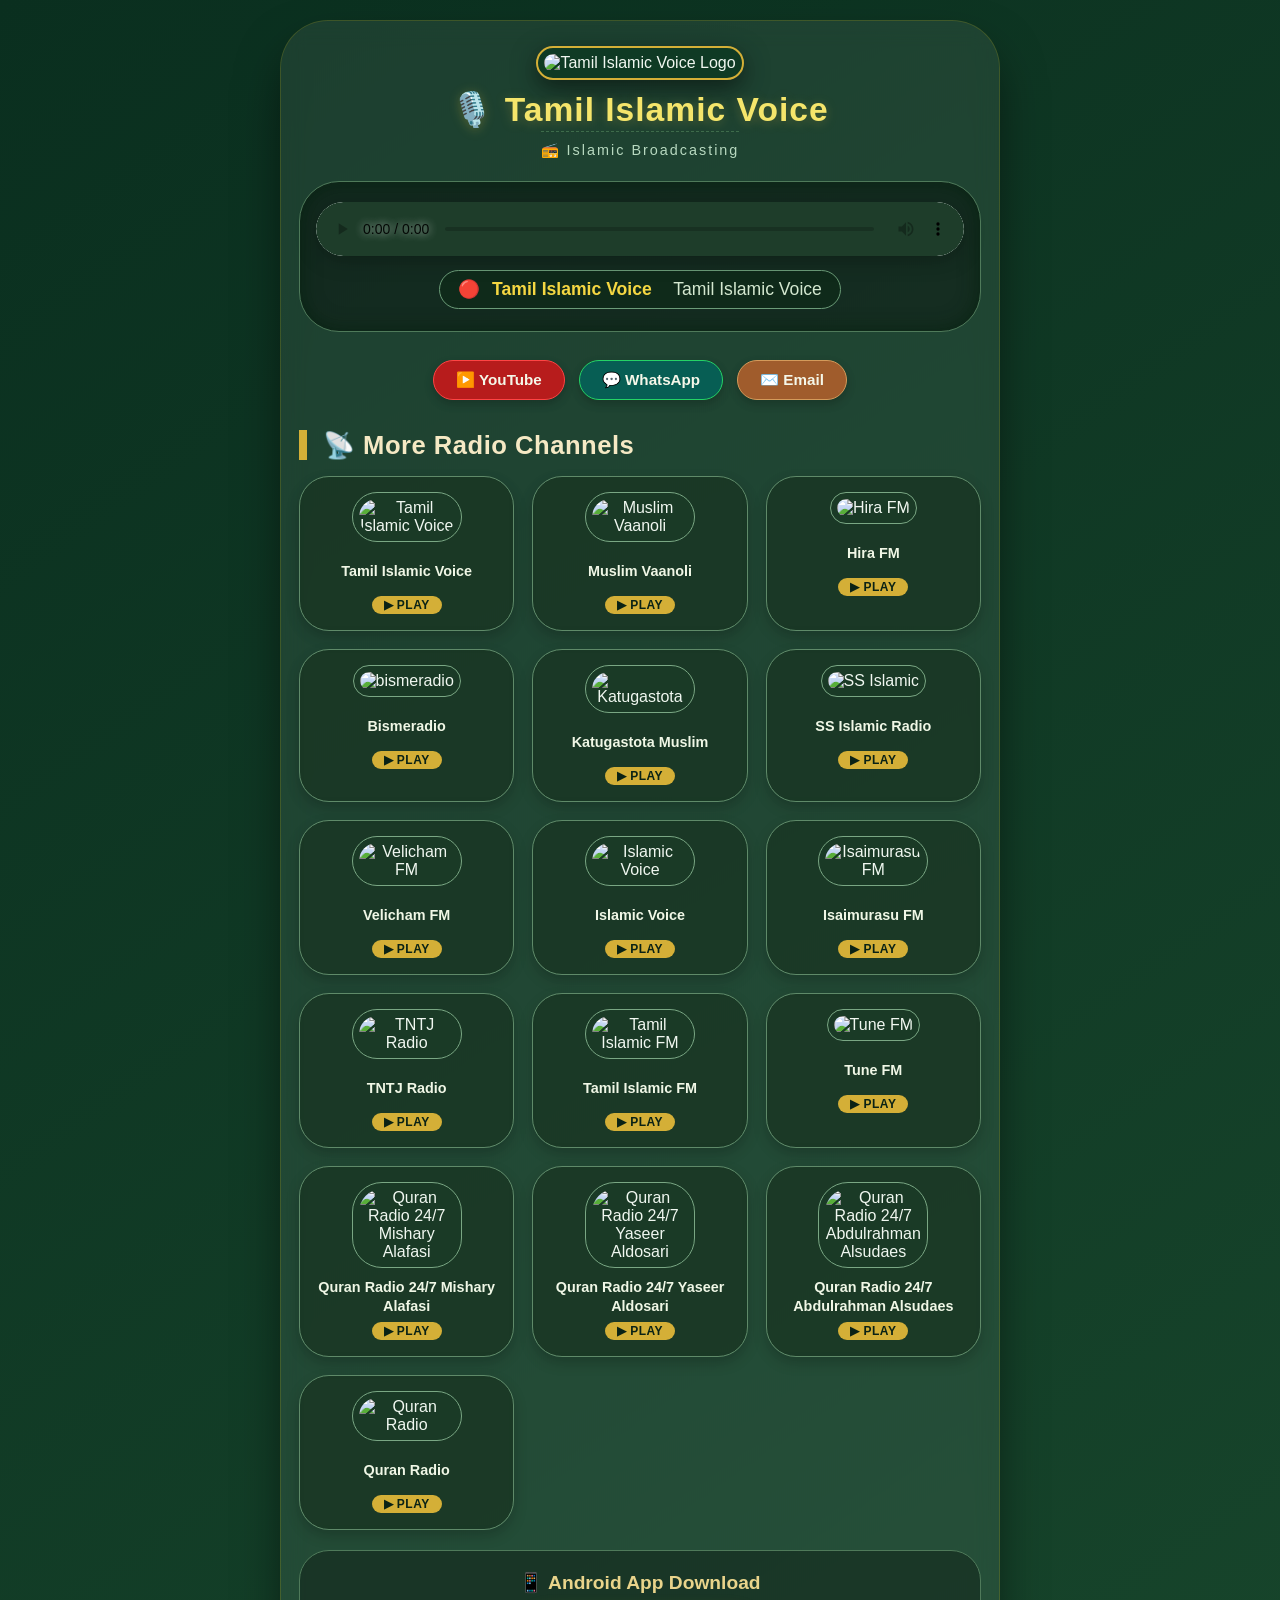
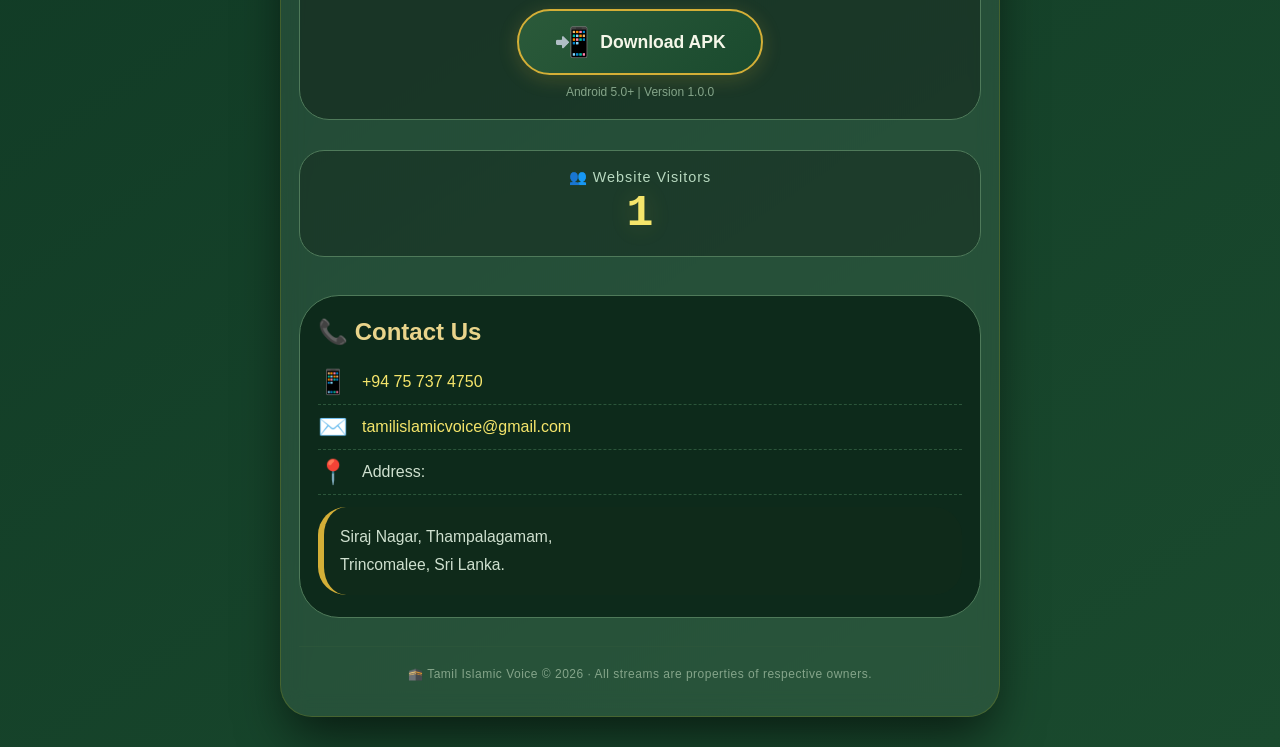
==== commit 77d42cbe: "Update index.html" ====
--- a/index.html
+++ b/index.html
@@ -566,13 +566,25 @@
             <span class="play-icon">▶ PLAY</span>
         </div>     <!-- Quran Radio 24/7 Mishary Alafasi -->
         <div class="channel-card" data-url="https://backup.qurango.net/radio/mishary_alafasi">
-            <img src="https://i.ibb.co/dJs7btXm/Gemini-Generated-Image-p0phw9p0phw9p0ph.jpg" alt="Quran Radio 24/7 Mishary Alafasi">
+            <img src="https://i.ibb.co/7d5NYfT9/Gemini-Generated-Image-o107deo107deo107.jpg" alt="Quran Radio 24/7 Mishary Alafasi">
             <div class="ch-name">Quran Radio 24/7 Mishary Alafasi</div>
+            <span class="play-icon">▶ PLAY</span>
+        </div>
+          <!-- Quran Radio 24/7 Yaseer Aldosari -->
+        <div class="channel-card" data-url="https://backup.qurango.net/radio/yasser_aldosari">
+            <img src="https://i.ibb.co/Lzbr10Vv/Gemini-Generated-Image-kj89tskj89tskj89.jpg" alt="Quran Radio 24/7 Yaseer Aldosari">
+            <div class="ch-name">Quran Radio 24/7 Yaseer Aldosari</div>
+            <span class="play-icon">▶ PLAY</span>
+        </div>
+        <!-- Quran Radio 24/7 Abdulrahman Alsudaes -->
+        <div class="channel-card" data-url="https://backup.qurango.net/radio/abdulrahman_alsudaes">
+            <img src="https://i.ibb.co/W452FGXM/Gemini-Generated-Image-egyzysegyzysegyz.jpg" alt="Quran Radio 24/7 Abdulrahman Alsudaes">
+            <div class="ch-name">Quran Radio 24/7 Abdulrahman Alsudaes</div>
             <span class="play-icon">▶ PLAY</span>
         </div>
          <!-- Quran Radio -->
         <div class="channel-card" data-url="https://qurango.net/radio/tarateel">
-            <img src="https://i.ibb.co/5gWP1MJv/Gemini-Generated-Image-s2y0ims2y0ims2y0.png" alt="Quran Radio">
+            <img src="https://i.ibb.co/wFTdkRrt/Gemini-Generated-Image-fz70offz70offz70.jpg" alt="Quran Radio">
             <div class="ch-name">Quran Radio</div>
             <span class="play-icon">▶ PLAY</span>
         </div>
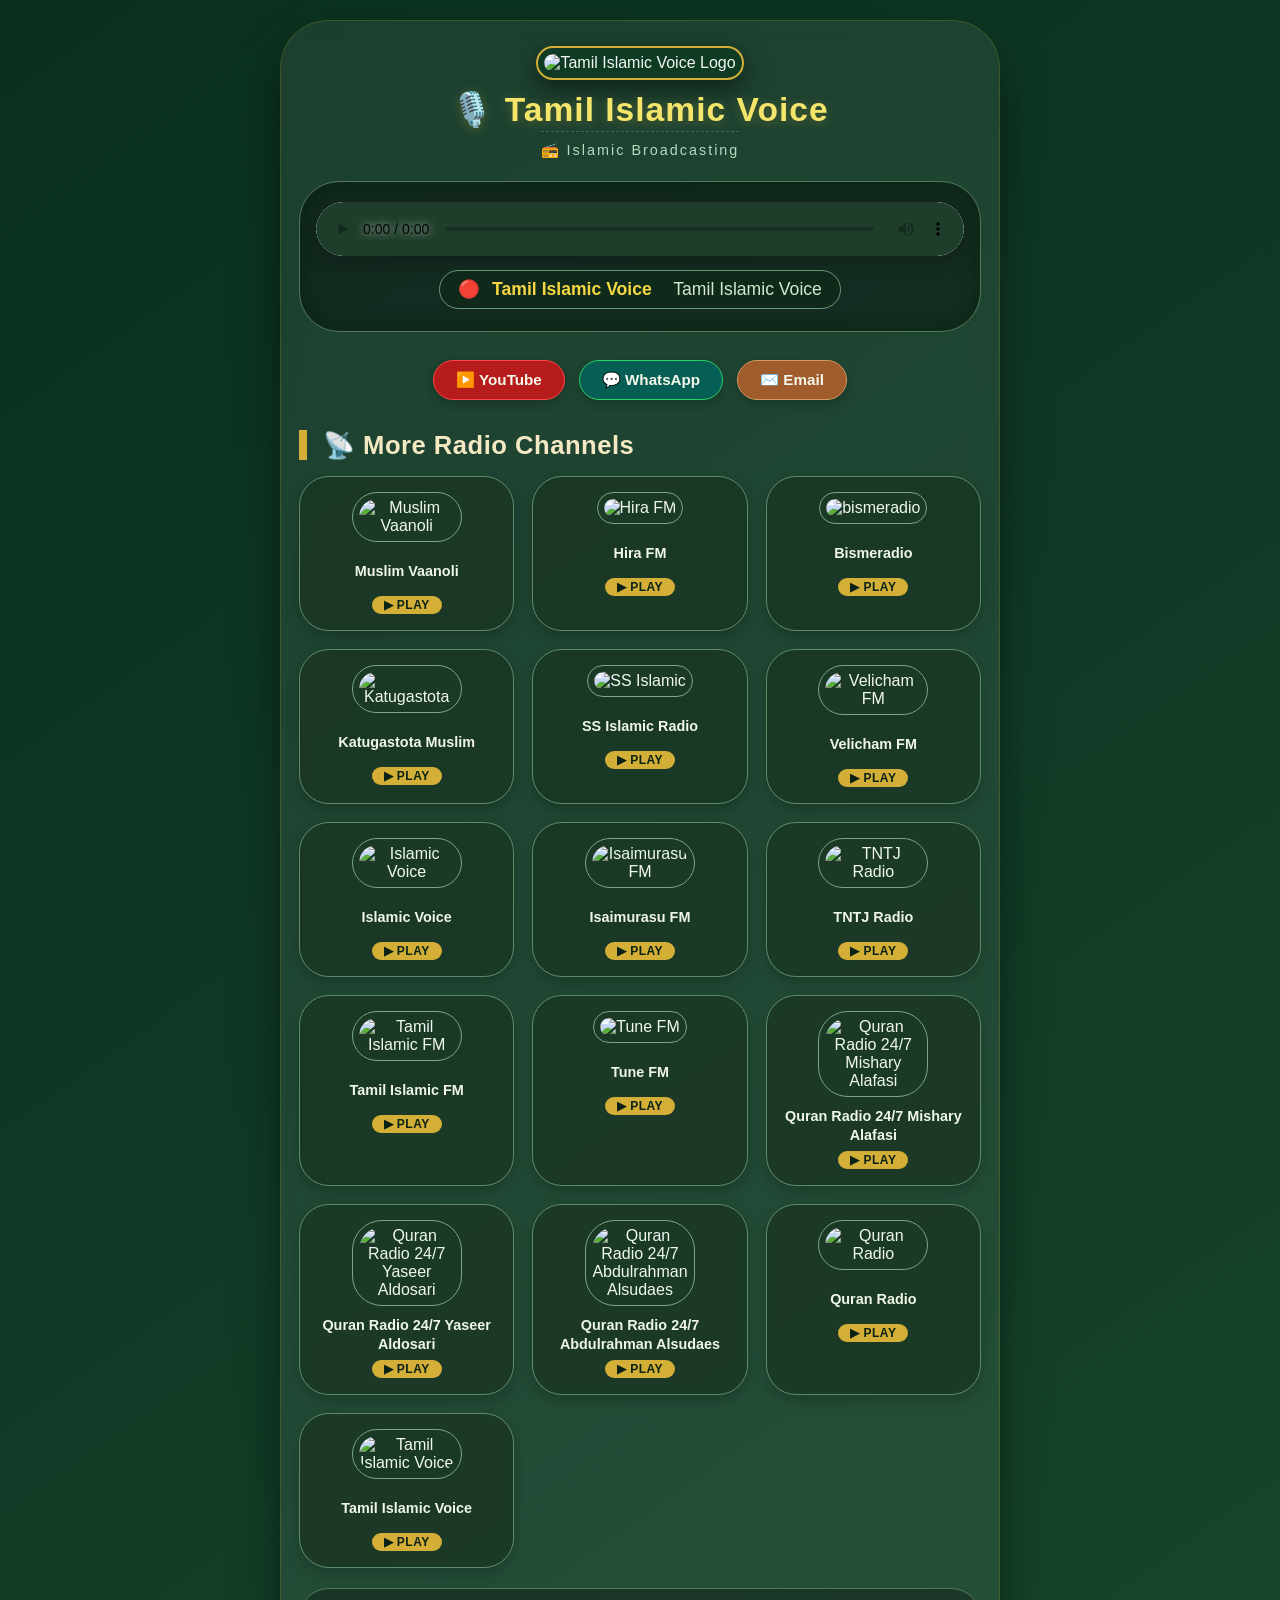
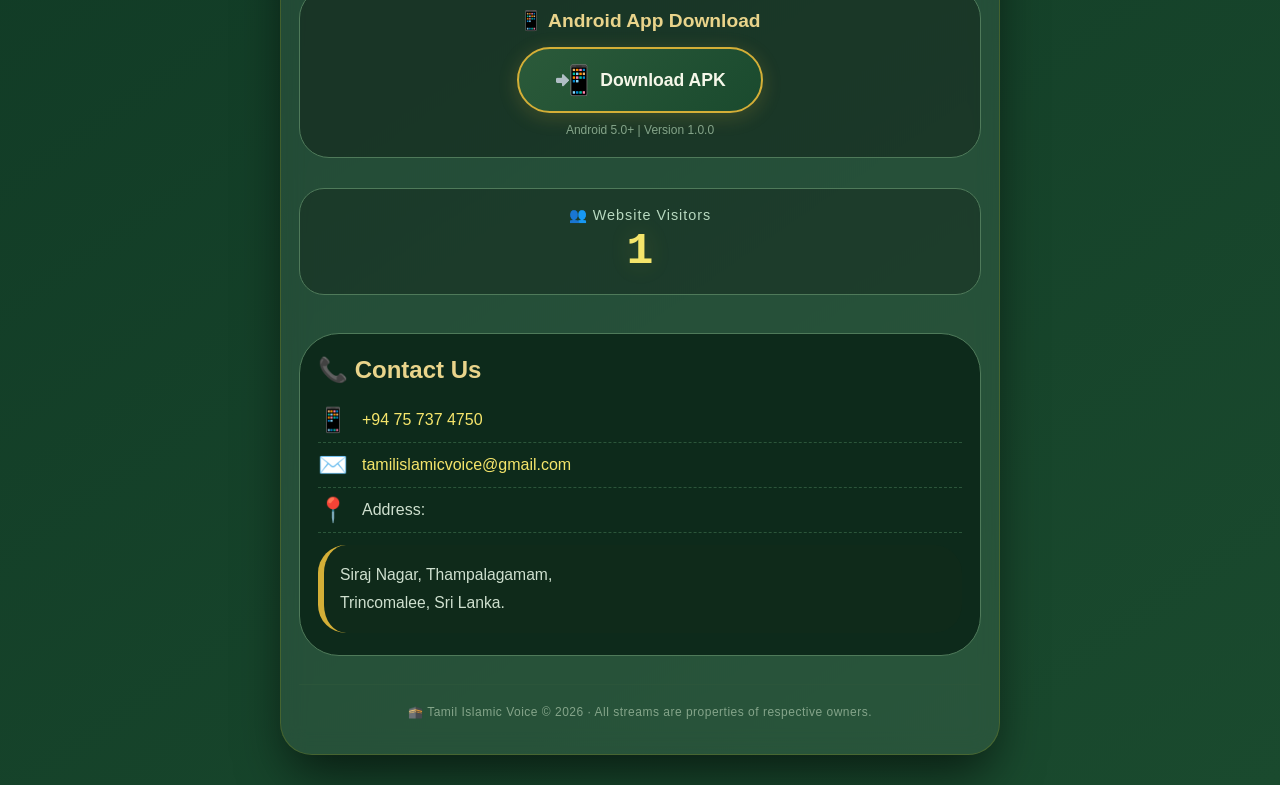
==== commit b95667b7: "Update index.html" ====
--- a/index.html
+++ b/index.html
@@ -469,7 +469,7 @@
     <!-- MAIN PLAYER (AUTOPLAY) -->
     <div class="player-card">
         <audio id="mainAudio" controls autoplay>
-            <source src="https://stream.muslimvanoli.com:1035/stream" type="audio/mpeg">
+            <source src="https://stream.zeno.fm/v6mwdn1kcd0uv" type="audio/mpeg">
             Your browser does not support the audio element.
         </audio>
         <div class="now-playing">
@@ -493,12 +493,7 @@
     <!-- ALL RADIO CHANNELS -->
     <div class="section-title">📡 More Radio Channels</div>
     <div class="channel-grid" id="channelGrid">
-         <!-- Tamil Islamic Voice -->
-        <div class="channel-card" data-url="https://stream.zeno.fm/v6mwdn1kcd0uv">
-            <img src="https://i.ibb.co/j9cNH1jT/Gemini-Generated-Image-d5wlnid5wlnid5wl.png" alt="Tamil Islamic Voice">
-            <div class="ch-name">Tamil Islamic Voice</div>
-            <span class="play-icon">▶ PLAY</span>
-        </div>
+         
         <!-- Muslim Vaanoli  (Main) -->
         <div class="channel-card" data-url="https://stream.muslimvanoli.com:1035/stream">
             <img src="https://i.ibb.co/LDsZ49gy/Gemini-Generated-Image-ykk8y4ykk8y4ykk8.png" alt="Muslim Vaanoli">
@@ -588,12 +583,18 @@
             <div class="ch-name">Quran Radio</div>
             <span class="play-icon">▶ PLAY</span>
         </div>
+        <!-- Tamil Islamic Voice -->
+        <div class="channel-card" data-url="https://stream.zeno.fm/v6mwdn1kcd0uv">
+            <img src="https://i.ibb.co/j9cNH1jT/Gemini-Generated-Image-d5wlnid5wlnid5wl.png" alt="Tamil Islamic Voice">
+            <div class="ch-name">Tamil Islamic Voice</div>
+            <span class="play-icon">▶ PLAY</span>
+        </div>
     </div>
 
     <!-- ANDROID APP DOWNLOAD -->
     <div class="android-download-section">
         <h4>📱 Android App Download</h4>
-        <a href="https://github.com/Nisathcxd97/APP/raw/refs/heads/main/TIV(1).apk" class="download-bottom-btn" target="_blank">
+        <a href="https://github.com/Nisathcxd97/APP/raw/refs/heads/main/Tamil%20Islamic%20Voice.apk" class="download-bottom-btn" target="_blank">
             <span class="btn-icon">📲</span>
             Download APK
         </a>
